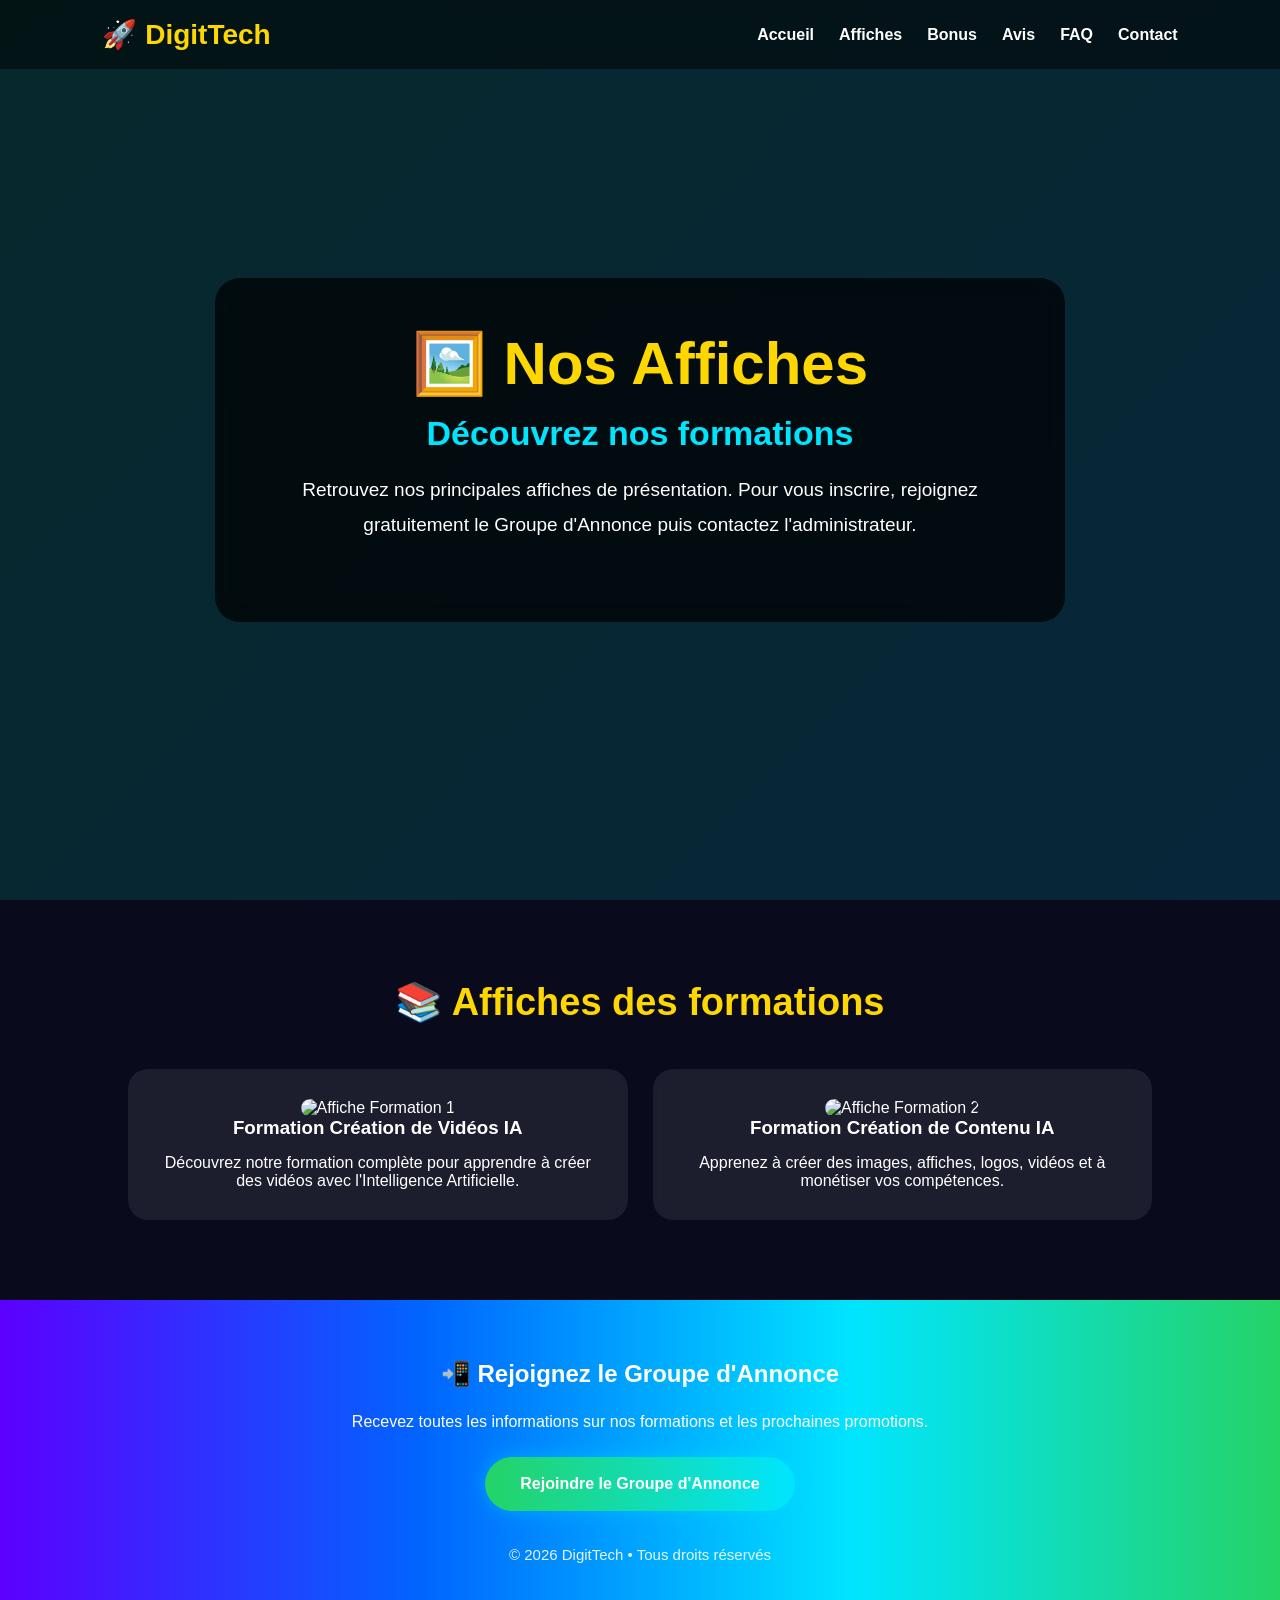
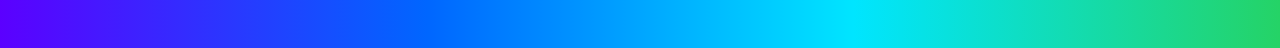
==== affiche.html @ 5ce3efed "Create affiche.html" ====
<!DOCTYPE html>
<html lang="fr">
<head>

<meta charset="UTF-8">
<meta name="viewport" content="width=device-width, initial-scale=1.0">

<title>Affiches | DigitTech</title>

<link rel="stylesheet" href="style.css">

<link rel="stylesheet" href="https://cdnjs.cloudflare.com/ajax/libs/font-awesome/6.7.2/css/all.min.css">

</head>

<body>

<nav class="navbar">

<div class="logo">🚀 DigitTech</div>

<ul>

<li><a href="index.html">Accueil</a></li>
<li><a href="affiche.html">Affiches</a></li>
<li><a href="bonus.html">Bonus</a></li>
<li><a href="avis.html">Avis</a></li>
<li><a href="faq.html">FAQ</a></li>
<li><a href="contact.html">Contact</a></li>

</ul>

</nav>

<section class="hero">

<div class="overlay">

<h1>🖼️ Nos Affiches</h1>

<h2>Découvrez nos formations</h2>

<p>

Retrouvez nos principales affiches de présentation. Pour vous inscrire, rejoignez gratuitement le Groupe d'Annonce puis contactez l'administrateur.

</p>

</div>

</section>

<section>

<h2>📚 Affiches des formations</h2>

<div class="cards">

<div class="card">

<img src="images/affiche1.jpg" alt="Affiche Formation 1" style="width:100%;border-radius:15px;">

<h3>Formation Création de Vidéos IA</h3>

<p>Découvrez notre formation complète pour apprendre à créer des vidéos avec l'Intelligence Artificielle.</p>

</div>

<div class="card">

<img src="images/affiche2.jpg" alt="Affiche Formation 2" style="width:100%;border-radius:15px;">

<h3>Formation Création de Contenu IA</h3>

<p>Apprenez à créer des images, affiches, logos, vidéos et à monétiser vos compétences.</p>

</div>

</div>

</section>

<footer>

<h2>📲 Rejoignez le Groupe d'Annonce</h2>

<p>Recevez toutes les informations sur nos formations et les prochaines promotions.</p>

<a class="btn" href="https://chat.whatsapp.com/LmYWZEWiy858A6v1QmBG44?s=cl&p=a&ilr=4&amv=0" target="_blank">

Rejoindre le Groupe d'Annonce

</a>

<p class="copy">

© 2026 DigitTech • Tous droits réservés

</p>

</footer>

<a class="floating"
href="https://chat.whatsapp.com/LmYWZEWiy858A6v1QmBG44?s=cl&p=a&ilr=4&amv=0"
target="_blank">

<i class="fa-brands fa-whatsapp"></i>

</a>

<script src="script.js"></script>

</body>
</html>
---- style.css ----
/* ==========================
   DIGITTECH - STYLE.CSS
========================== */

*{
margin:0;
padding:0;
box-sizing:border-box;
scroll-behavior:smooth;
font-family:'Poppins',sans-serif;
}

body{
background:#090b1d;
color:#fff;
overflow-x:hidden;
}

/* Dégradé animé */
body::before{
content:"";
position:fixed;
width:100%;
height:100%;
background:linear-gradient(-45deg,#0d1b52,#4b00ff,#00bfff,#00d084);
background-size:400% 400%;
animation:bg 15s ease infinite;
z-index:-2;
opacity:.15;
}

@keyframes bg{
0%{background-position:0% 50%;}
50%{background-position:100% 50%;}
100%{background-position:0% 50%;}
}

/* Navbar */

.navbar{
position:fixed;
top:0;
left:0;
width:100%;
padding:18px 8%;
display:flex;
justify-content:space-between;
align-items:center;
background:rgba(0,0,0,.5);
backdrop-filter:blur(10px);
z-index:1000;
}

.logo{
font-size:28px;
font-weight:700;
color:#FFD700;
}

.navbar ul{
display:flex;
gap:25px;
list-style:none;
}

.navbar a{
color:#fff;
text-decoration:none;
font-weight:600;
transition:.3s;
}

.navbar a:hover{
color:#00E5FF;
}

/* Hero */

.hero{
min-height:100vh;
background:url("banniere.jpg") center/cover;
display:flex;
align-items:center;
justify-content:center;
padding:100px 20px;
}

.overlay{
background:rgba(0,0,0,.70);
padding:50px;
border-radius:25px;
max-width:850px;
text-align:center;
backdrop-filter:blur(12px);
}

.overlay h1{
font-size:60px;
color:#FFD700;
margin-bottom:15px;
}

.overlay h2{
font-size:34px;
color:#00E5FF;
margin-bottom:20px;
}

.overlay p{
font-size:19px;
line-height:1.8;
margin-bottom:30px;
}

/* Bouton */

.btn{
display:inline-block;
padding:18px 35px;
border-radius:50px;
background:linear-gradient(90deg,#25D366,#00E5FF);
color:#fff;
text-decoration:none;
font-weight:700;
transition:.3s;
box-shadow:0 0 20px rgba(0,229,255,.4);
}

.btn:hover{
transform:translateY(-5px);
}

/* Sections */

section{
padding:80px 10%;
}

section h2{
text-align:center;
font-size:38px;
margin-bottom:45px;
color:#FFD700;
}

/* Cartes */

.cards{
display:grid;
grid-template-columns:repeat(auto-fit,minmax(250px,1fr));
gap:25px;
}

.card{
background:rgba(255,255,255,.08);
padding:30px;
border-radius:20px;
text-align:center;
transition:.4s;
backdrop-filter:blur(8px);
}

.card:hover{
transform:translateY(-10px);
box-shadow:0 0 25px #00E5FF;
}

.card i{
font-size:50px;
color:#00E5FF;
margin-bottom:20px;
}

.card h3{
margin-bottom:15px;
}

/* VIP */

.vip{
text-align:center;
}

.vip img{
width:100%;
max-width:700px;
border-radius:20px;
margin:30px auto;
display:block;
border:4px solid #00E5FF;
box-shadow:0 0 30px rgba(0,229,255,.4);
}

/* Avis */

.avis .card{
font-style:italic;
}

/* Statistiques */

.stats{
display:grid;
grid-template-columns:repeat(auto-fit,minmax(180px,1fr));
gap:20px;
text-align:center;
}

.stats div{
background:rgba(255,255,255,.08);
padding:35px;
border-radius:20px;
}

.stats h1{
font-size:50px;
color:#FFD700;
}

/* Footer */

footer{
padding:60px 20px;
text-align:center;
background:linear-gradient(90deg,#5B00FF,#0066FF,#00E5FF,#25D366);
}

footer h2{
margin-bottom:20px;
}

footer p{
margin:20px auto;
max-width:700px;
line-height:1.8;
}

.copy{
margin-top:30px;
font-size:15px;
opacity:.9;
}

/* WhatsApp flottant */

.floating{
position:fixed;
bottom:25px;
right:25px;
width:70px;
height:70px;
border-radius:50%;
background:#25D366;
display:flex;
justify-content:center;
align-items:center;
color:white;
font-size:34px;
text-decoration:none;
box-shadow:0 0 20px #25D366;
animation:pulse 2s infinite;
z-index:999;
}

@keyframes pulse{
0%{transform:scale(1);}
50%{transform:scale(1.1);}
100%{transform:scale(1);}
}

/* Responsive */

@media(max-width:768px){

.navbar{
flex-direction:column;
gap:15px;
}

.navbar ul{
flex-wrap:wrap;
justify-content:center;
}

.overlay h1{
font-size:42px;
}

.overlay h2{
font-size:24px;
}

.overlay{
padding:30px;
}

section{
padding:60px 20px;
}

}

.hidden{
opacity:0;
transform:translateY(50px);
transition:all .8s ease;
}

.show{
opacity:1;
transform:translateY(0);
}
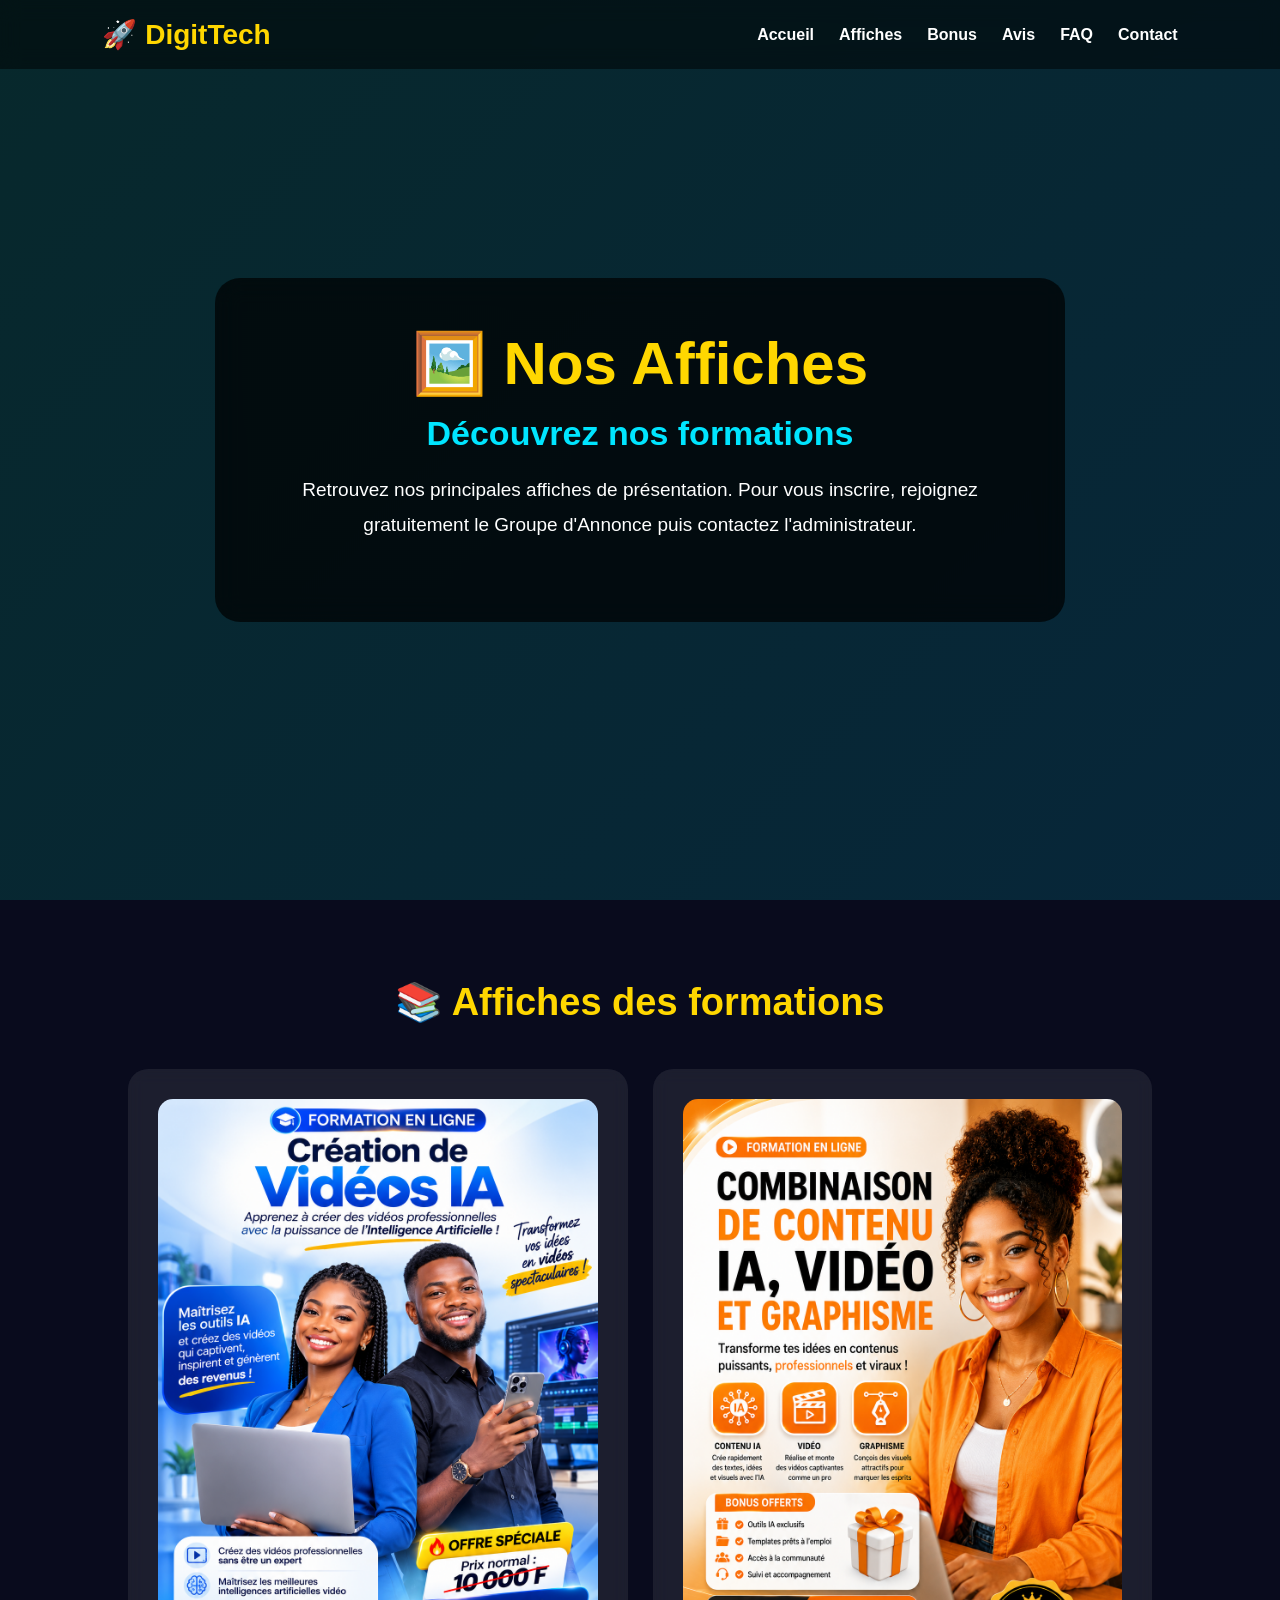
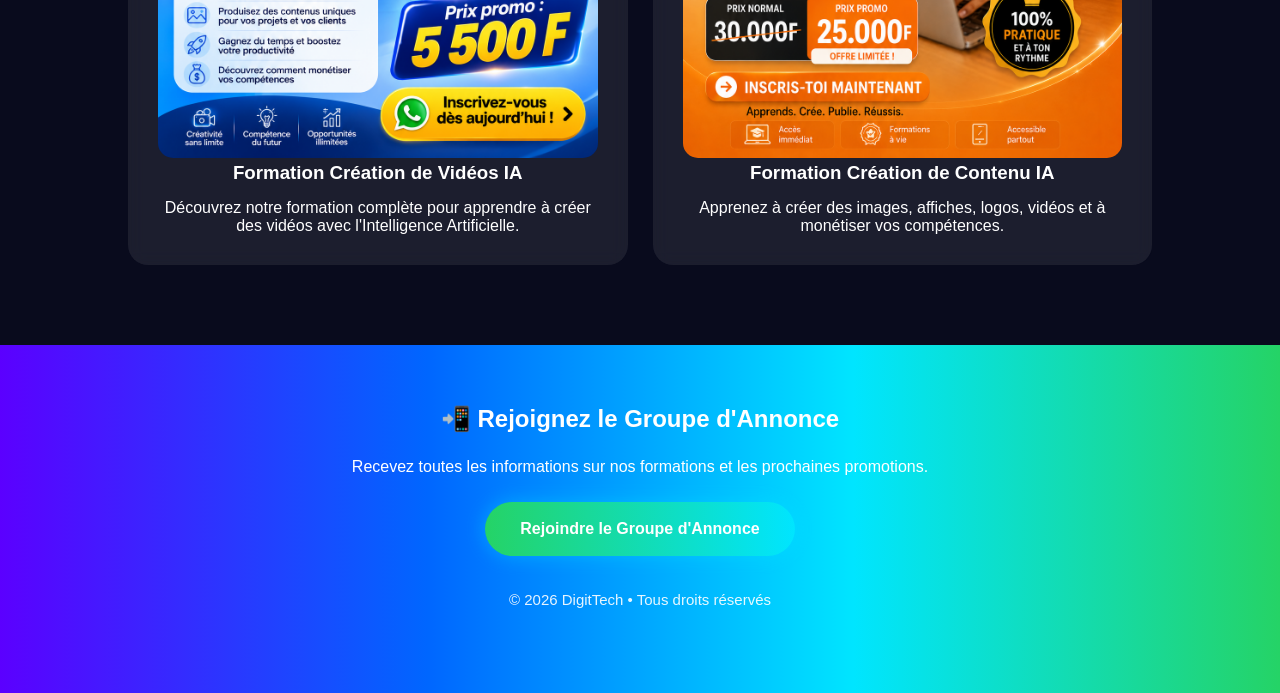
==== commit 93826eb7: "Update affiche.html" ====
--- a/affiche.html
+++ b/affiche.html
@@ -58,7 +58,7 @@
 
 <div class="card">
 
-<img src="images/affiche1.jpg" alt="Affiche Formation 1" style="width:100%;border-radius:15px;">
+<img src="affiche1.jpg" alt="Affiche Formation 1" style="width:100%;border-radius:15px;">
 
 <h3>Formation Création de Vidéos IA</h3>
 
@@ -68,7 +68,7 @@
 
 <div class="card">
 
-<img src="images/affiche2.jpg" alt="Affiche Formation 2" style="width:100%;border-radius:15px;">
+<img src="affiche2.jpg" alt="Affiche Formation 2" style="width:100%;border-radius:15px;">
 
 <h3>Formation Création de Contenu IA</h3>
 
